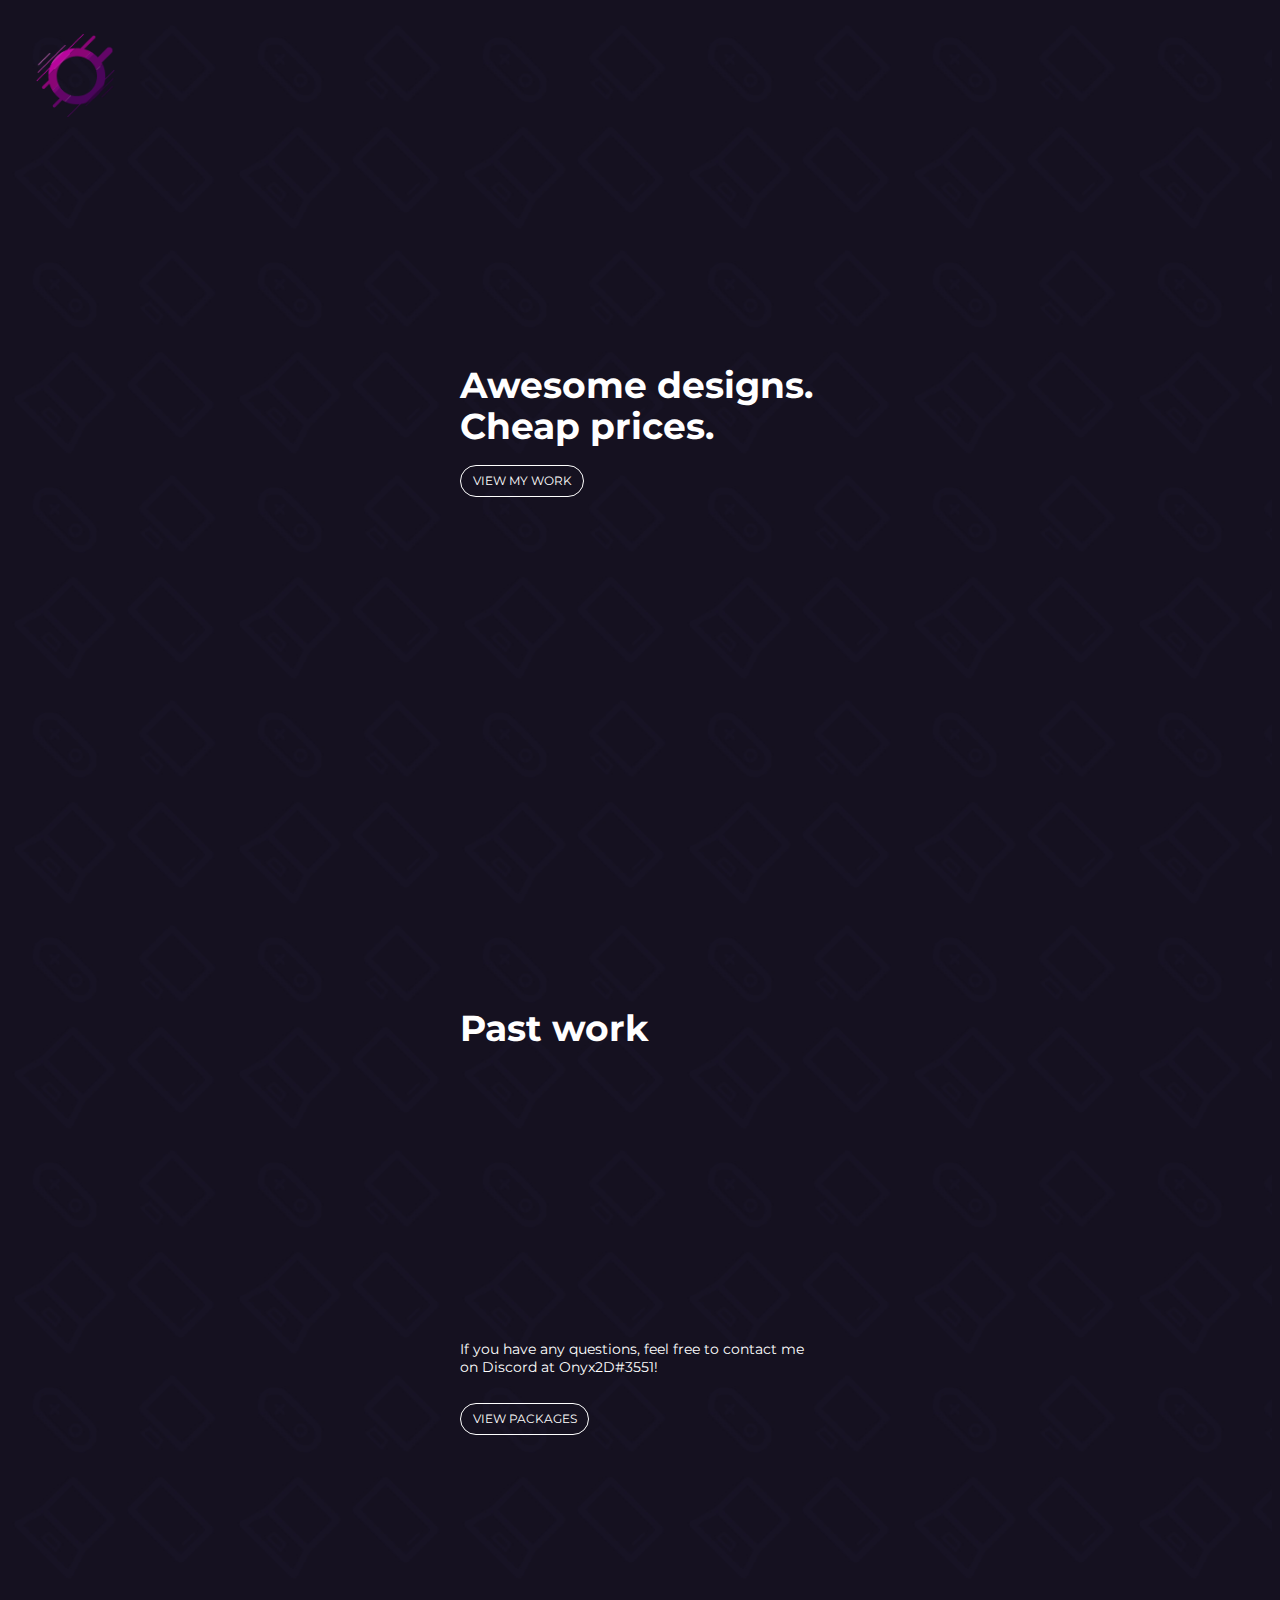
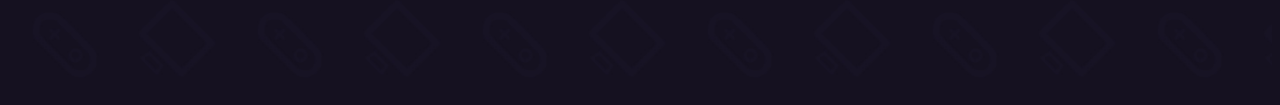
==== index.html @ 626a5dfc "Initial commit" ====
<!DOCTYPE html>
<html>

<head>
    <title>Onyx 2D</title>
    <link href="https://fonts.googleapis.com/css?family=Montserrat:600,700" rel="stylesheet">
    <link rel="stylesheet" href="styles.css">
    <link rel="stylesheet" href="https://cdnjs.cloudflare.com/ajax/libs/animate.css/3.7.0/animate.min.css">
    <link rel="icon" href="images/icon.png">
</head>

<body>
    <center>
        <a href="https://www.youtube.com/onyx2d">
            <img src="images/logo.png" class="logo">
        </a>
        <div class="heading" align="left" style="padding-top: 37vh; padding-bottom:30vh;">
            <h1 class="animated fadeIn fast">Awesome designs. Cheap prices.</h1>
            <span class="sbtn"><a href="#about" class="btn animated fadeIn faster">VIEW MY WORK</a></span>
        </div>
        <div class="heading" align="left" id="about" style="padding-top: 25vh; padding-bottom:30vh;">
            <h1>Past work</h1> <br>
            <div class="videoWrapper">
                <iframe width="560" height="315" src="https://www.youtube.com/embed/videoseries?list=PLz_wLgCBOeeaeSPJW4Hf-ey2pN4A9B9VF" frameborder="0" allow="accelerometer; autoplay; encrypted-media; gyroscope; picture-in-picture" allowfullscreen></iframe>
            </div>
            <br><br><br><br>
            <p>If you have any questions, feel free to contact me on Discord at Onyx2D#3551!</p>
            <br>
            <span class="sbtn"><a href="https://selly.gg/@Onyx2D" class="btn">VIEW PACKAGES</a></span>
        </div>
    </center>
</body>

</html>
---- styles.css ----
html,
body {
    background: #151120;
    overflow-x: hidden;
    scroll-behavior: smooth;

}

body {
    background-image: url("images/bg.jpeg");
    background-repeat: repeat;
    background-size: 25vh;
    animation: moveBG 80s linear infinite;
}

@keyframes moveBG {
    from {
        background-position: 0 0;
    }

    to {
        background-position: 50% 100%;
    }
}

* {
    font-family: 'Montserrat', sans-serif;
}

h1 {
    color: white;
    font-size: 4vh;
    line-height: 4.5vh;
}

p {
    margin-top: -4vh;
    color: #fff;
    font-size: 1.5vh;
    line-height: 1.9vh;
}

.heading {
    width: 40vh;
    float: middle;
}

.sbtn {
    display: inline-block;
    margin-right: 1.5vh;
}

.btn {
    text-decoration: none;
    color: white;
    border: .2vh solid white;
    padding: .9vh 1.3vh;
    border-radius: 5vh;
    transition: all .3s;
    font-size: 1.3vh;
}

.btn:hover {
    color: #FF00D2;
    border: .2vh solid #FF00D2;
    box-shadow: 0 0 50px rgba(255, 0, 210, .2), inset 0 0 50px rgba(255, 0, 210, .2);
}

.page-divider {
    margin-bottom: 38vh;
}

.link {
    color: #FF00D2;
}

.logo {
    float: left;
    width: 15vh;
    transition: all .2s;
    opacity: .7;
}

.logo:hover {
    opacity: 1;
}

.videoWrapper {
    position: relative;
    padding-bottom: 51.25%;
    /* 16:9 */
    padding-top: 25px;
    height: 0;
}

.videoWrapper iframe {
    position: absolute;
    top: 0;
    left: 0;
    width: 100%;
    height: 100%;
}

/* width */
::-webkit-scrollbar {
    width: 16px;
}

/* Track */
::-webkit-scrollbar-track {
    background: #151120;
}

/* Handle */
::-webkit-scrollbar-thumb {
    background: #630568;
    border-radius: 5vh;
}

/* Handle on hover */
::-webkit-scrollbar-thumb:hover {
    background: #740b7a;
}
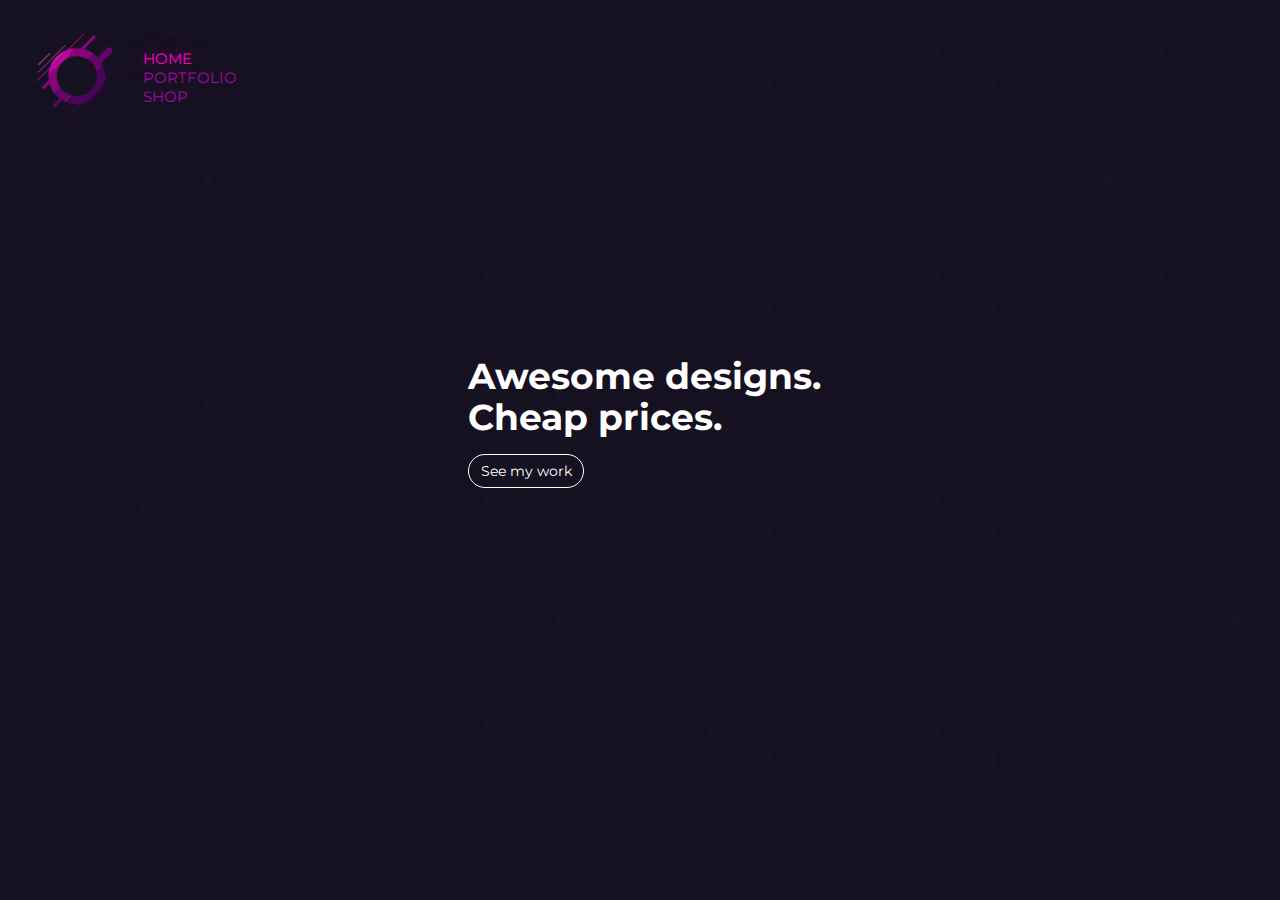
==== commit 6f4efcdd: "Split into pages; added products list" ====
--- a/index.html
+++ b/index.html
@@ -14,19 +14,14 @@
         <a href="https://www.youtube.com/onyx2d">
             <img src="images/logo.png" class="logo">
         </a>
-        <div class="heading" align="left" style="padding-top: 37vh; padding-bottom:30vh;">
+        <ul class="navbar">
+            <li><a href="index.html" class="link active">HOME</a></li>
+            <li><a href="work.html" class="link">PORTFOLIO</a></li>
+            <li><a href="shop.html" class="link">SHOP</a></li>
+        </ul>
+        <div class="heading" align="left" style="padding-top: 36vh; padding-bottom:30vh;">
             <h1 class="animated fadeIn fast">Awesome designs. Cheap prices.</h1>
-            <span class="sbtn"><a href="#about" class="btn animated fadeIn faster">VIEW MY WORK</a></span>
-        </div>
-        <div class="heading" align="left" id="about" style="padding-top: 25vh; padding-bottom:30vh;">
-            <h1>Past work</h1> <br>
-            <div class="videoWrapper">
-                <iframe width="560" height="315" src="https://www.youtube.com/embed/videoseries?list=PLz_wLgCBOeeaeSPJW4Hf-ey2pN4A9B9VF" frameborder="0" allow="accelerometer; autoplay; encrypted-media; gyroscope; picture-in-picture" allowfullscreen></iframe>
-            </div>
-            <br><br><br><br>
-            <p>If you have any questions, feel free to contact me on Discord at Onyx2D#3551!</p>
-            <br>
-            <span class="sbtn"><a href="https://selly.gg/@Onyx2D" class="btn">VIEW PACKAGES</a></span>
+            <span class="sbtn"><a href="work.html" class="btn animated fadeIn faster">See my work</a></span>
         </div>
     </center>
 </body>
--- a/styles.css
+++ b/styles.css
@@ -3,7 +3,8 @@
     background: #151120;
     overflow-x: hidden;
     scroll-behavior: smooth;
-
+    padding: none !important;
+    margin: none !important;
 }
 
 body {
@@ -11,6 +12,8 @@
     background-repeat: repeat;
     background-size: 25vh;
     animation: moveBG 80s linear infinite;
+    width: 100vw;
+    height: 98vh;
 }
 
 @keyframes moveBG {
@@ -39,7 +42,9 @@
     font-size: 1.5vh;
     line-height: 1.9vh;
 }
-
+a {
+    font-size: 1.5vh;
+}
 .heading {
     width: 40vh;
     float: middle;
@@ -48,6 +53,7 @@
 .sbtn {
     display: inline-block;
     margin-right: 1.5vh;
+    color: white;
 }
 
 .btn {
@@ -57,7 +63,6 @@
     padding: .9vh 1.3vh;
     border-radius: 5vh;
     transition: all .3s;
-    font-size: 1.3vh;
 }
 
 .btn:hover {
@@ -120,4 +125,39 @@
 /* Handle on hover */
 ::-webkit-scrollbar-thumb:hover {
     background: #740b7a;
+}
+
+.navbar {
+    list-style-type: none;
+    margin: 0;
+    padding: 0;
+    float: left;
+    text-align: left;
+    margin-top: 4.6vh;
+}
+
+li a {
+    color: #a40aa9 !important;
+    text-decoration: none;
+    font-size: 1.7vh;
+}
+
+li a:hover {
+    color: #FF00D2 !important;
+    text-shadow: 0 0 20px rgba(255, 0, 210, .5);
+    transition: color .3s;
+}
+
+li a.active {
+    color: #FF00D2 !important;
+    text-shadow: 0 0 20px rgba(255, 0, 210, .5);
+}
+
+.pkprice {
+    color: white;
+    font-size: 1.5vh;
+    text-align: left;
+}
+th, td {
+    padding: 1.5vh;
 }